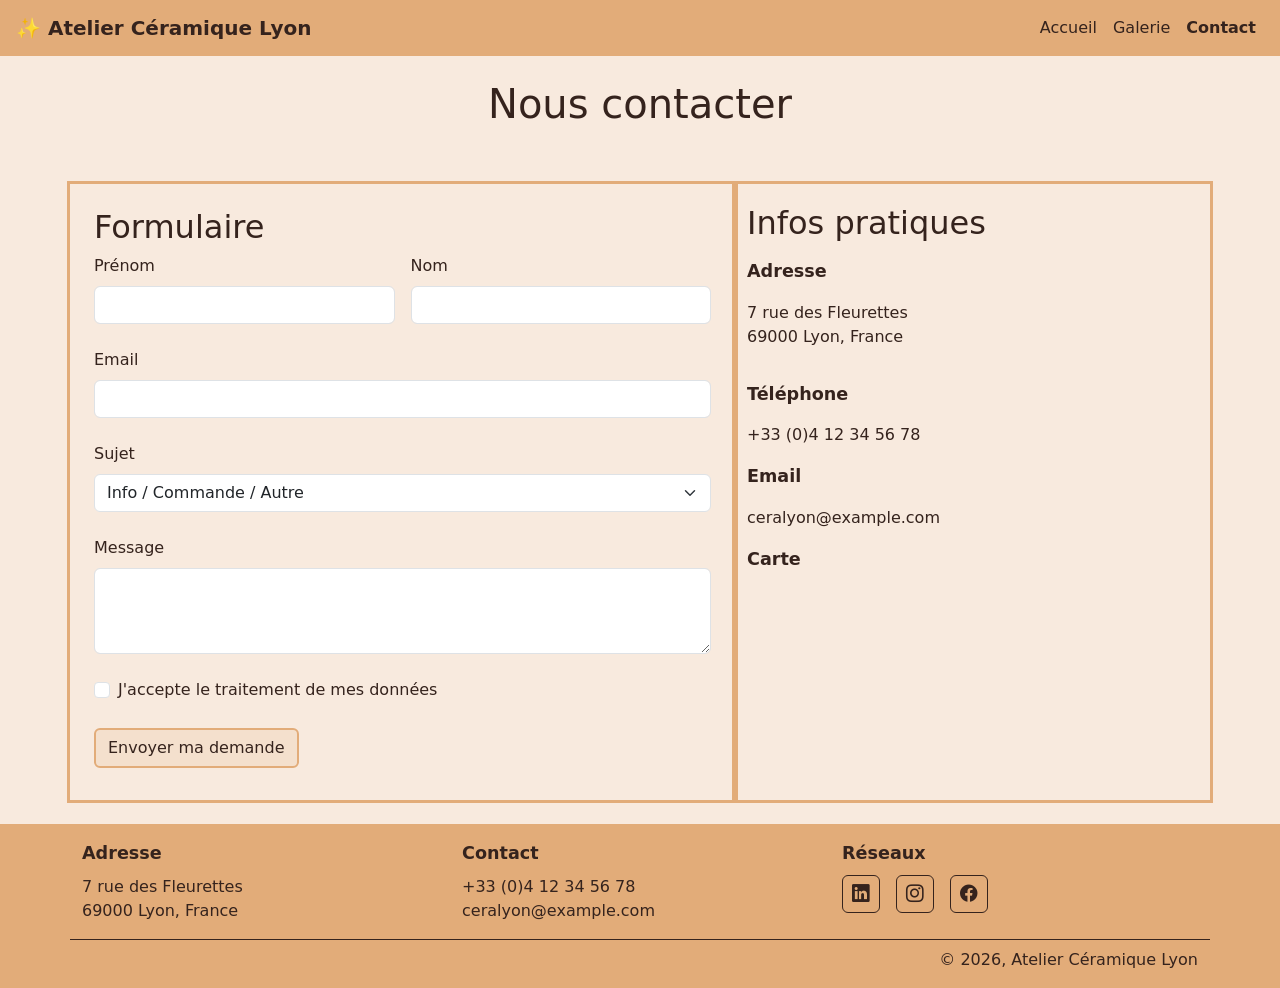
==== contact.html @ 5c56f78a "Changement logo, footer responsive, sélection responsive." ====
<!DOCTYPE html>
<html lang="fr">

<head>
    <meta charset="UTF-8">
    <meta name="viewport" content="width=device-width, initial-scale=1.0">
    <link href="assets/css/style.css" rel="stylesheet">
    <link href="https://cdn.jsdelivr.net/npm/bootstrap@5.3.3/dist/css/bootstrap.min.css" rel="stylesheet">
    <link href="https://cdn.jsdelivr.net/npm/bootstrap-icons@1.11.3/font/bootstrap-icons.min.css" rel="stylesheet">
    <title>Contact</title>
</head>

<body>
    <nav id="navi" class="navbar navbar-expand-md">
        <a class="navbar-brand ms-3" href="#">✨ Atelier Céramique Lyon</a>
        <button class="navbar-toggler ms-auto" type="button" data-bs-toggle="collapse"
            data-bs-target="#navbarSupportedContent" aria-controls="navbarSupportedContent" aria-expanded="false"
            aria-label="Toggle navigation">
            <span class="navbar-toggler-icon"></span>
        </button>
        <div class="collapse navbar-collapse me-3" id="navbarSupportedContent">
            <div class="navbar-nav ms-auto">
                <a class="nav-item nav-link" href="index.html">Accueil</a>
                <a class="nav-item nav-link" href="galerie.html">Galerie</a>
                <a class="nav-item nav-link active" href="contact.html">Contact</a>
            </div>
        </div>
    </nav>

    <main>
        <h1 class="text-center py-4">Nous contacter</h1>
        <div class="container">
            <div class="row py-4">
                <div class="col-md-7">
                    <form class="row">
                        <div class="outline p-4">
                            <h2>Formulaire</h2>
                            <div class="row g-3 pb-4">
                                <div class="col">
                                    <label for="name" class="form-label">Prénom</label>
                                    <input type="text" class="form-control" id="name" required>
                                </div>

                                <div class="col">
                                    <label for="last_name" class="form-label">Nom</label>
                                    <input type="text" class="form-control" id="last_name" required>
                                </div>
                            </div>

                            <div class="row pb-4">
                                <div class="col">
                                    <label for="email" class="form-label">Email</label>
                                    <input type="email" class="form-control" id="email" required>
                                </div>
                            </div>

                            <div class="row pb-4">
                                <div class="col">
                                    <label for="sujet" class="form-label">Sujet</label>
                                    <select id="sujet" class="form-select"  >
                                        <option disabled selected>Info / Commande / Autre</option>
                                        <option>Info</option>
                                        <option>Commande</option>
                                        <option>Autre...</option>
                                    </select>
                                </div>
                            </div>

                            <div class="row pb-4">
                                <div class="col-12">
                                    <label for="message" class="form-label">Message</label>
                                    <textarea class="form-control" id="message" rows="3" minlength="20"
                                        required></textarea>
                                </div>
                            </div>

                            <div class="row pb-4">
                                <div class="col-12">
                                    <div class="form-check">
                                        <input class="form-check-input" type="checkbox" id="gridCheck" required>
                                        <label class="form-check-label" for="gridCheck">
                                            J'accepte le traitement de mes données
                                        </label>
                                    </div>
                                </div>
                            </div>

                            <div class="row pb-2">
                                <div class="col-12">
                                    <button type="submit" class="btn btn-outline-primary">Envoyer ma demande</button>
                                </div>
                            </div>
                        </div>
                    </form>
                </div>

                <div class="col-md-5 outline">
                    <h2>Infos pratiques</h2>
                    <div class="row">
                        <div class="col py-2">
                            <p class="infos">Adresse</p>
                            <p>7 rue des Fleurettes<br>
                                69000 Lyon, France</p>
                        </div>
                    </div>

                    <div class="row">
                        <div class="col py-2">
                            <p class="infos">Téléphone</p>
                            <a href="tel:+33412345678">+33 (0)4 12 34 56 78</a>
                        </div>
                    </div>

                    <div class="row">
                        <div class="col py-2">
                            <p class="infos">Email</p>
                            <a href="mailto:mailto:ceralyon@example.com">ceralyon@example.com</a>
                        </div>
                    </div>

                    <div class="row">
                        <div class="col py-2">
                            <p class="infos">Carte</p>
                            <div style="width: 100%">
                                <iframe style="border:0" allowfullscreen="" src="https://www.google.com/maps/embed/v1/place?key=AIzaSyBVizdQeh3udy11xDc5Ao2YStR2gLc-rfc&amp;q=lyon&amp;maptype=roadmap&amp;zoom=14">
                                </iframe>
                            </div>
                        </div>
                    </div>
                </div>
            </div>
        </div>
    </main>

    <footer class="py-3">
        <div class="container">
            <div class="row pb-2 gy-4 text-center text-md-start">

                <div class="col-12 col-md-4">
                    <p class="col-title">Adresse</p>
                    <div class="footer-info">
                        7 rue des Fleurettes<br>
                        69000 Lyon, France
                    </div>
                </div>

                <div class="col-12 col-md-4">
                    <p class="col-title">Contact</p>
                    <div class="footer-info">
                        <a href="tel:+33412345678">+33 (0)4 12 34 56 78</a><br>
                        <a href="mailto:mailto:ceralyon@example.com">ceralyon@example.com</a>
                    </div>
                </div>

                <div class="col-12 col-md-4">
                    <p class="col-title">Réseaux</p>
                    <div class="d-flex justify-content-center justify-content-md-start gap-3">
                        <a href="https://www.linkedin.com" class="social-icon" target="_blank" rel="noopener"
                            aria-label="LinkedIn">
                            <i class="bi bi-linkedin"></i>
                        </a>
                        <a href="https://www.instagram.com" class="social-icon" target="_blank" rel="noopener"
                            aria-label="Instagram">
                            <i class="bi bi-instagram"></i>
                        </a>
                        <a href="https://www.facebook.com" class="social-icon" target="_blank" rel="noopener"
                            aria-label="Facebook">
                            <i class="bi bi-facebook"></i>
                        </a>
                    </div>
                </div>

            </div>

            <div class="row border-top pt-2 mt-2">
                <div class="col-12 text-center text-md-end">
                    <p class="copyright mb-0"><span>&copy; 2026</span>, Atelier Céramique Lyon</p>
                </div>
            </div>
        </div>
    </footer>

    <script src="https://cdn.jsdelivr.net/npm/bootstrap@5.3.8/dist/js/bootstrap.bundle.min.js"
        integrity="sha384-FKyoEForCGlyvwx9Hj09JcYn3nv7wiPVlz7YYwJrWVcXK/BmnVDxM+D2scQbITxI"
        crossorigin="anonymous"></script>
</body>

</html>
---- assets/css/style.css ----
/**************** Reset ****************/
*,
*::before,
*::after {
    box-sizing: border-box;
    margin: 0;
    padding: 0;
}

/**************** Root ****************/
:root {
    --white-ish: #faf5f5;
    --bg-body: #f8eade;
    --accent-bg-body: #f4e0cd;
    --bg-nav-ft-btn: #e2ac79;
    --primary-txt-i: #35231D;
}

/**************** Navigation ****************/
#navi {
    background-color: var(--bg-nav-ft-btn);
}

.navbar-brand,
.active {
    color: var(--primary-txt-i) !important;
    font-weight: 600 !important;
}

.nav-link {
    color: var(--primary-txt-i) !important;
}

.nav-link:hover {
    color: var(--white-ish) !important;
}

/**************** Hero ****************/
.hero {
    position: relative;
    width: 100%;
    height: 60vh;
}

/* Image de fond */
.hero-img {
    position: absolute;
    inset: 0;
    /* positionne l'élément*/
    width: 100%;
    height: 100%;
    object-fit: cover;
    object-position: center;
}

/* Overlay sombre */
.hero-overlay {
    position: absolute;
    inset: 0;
    /* positionne l'élément*/
    background: rgba(20, 12, 8, 0.45);
}

.hero-content {
    position: relative;
    z-index: 1;
    /* Au dessus de l'image + overlay */
    height: 100%;
    display: flex;
    flex-direction: column;
    align-items: center;
    justify-content: center;
    text-align: center;
    padding: 2rem;
    color: var(--white-ish);
}

.hero-title {
    font-weight: 400;
    font-size: clamp(2.8rem, 5vw, 6rem);
    /* responsive */
    margin-bottom: 1.5rem;
}

.hero-subtitle {
    font-weight: 400;
    font-size: clamp(.85rem, 1.5vw, 1rem);
    /* responsive */
    color: var(--white-ish);
    max-width: 450px;
    /* Pour un subtitle en 2 lignes */
    margin-bottom: 2.5rem;
}

.hero-btn {
    display: inline-block;
    padding: .75rem 2.2rem;
    border: 1px solid var(--bg-nav-ft-btn);
    border-radius: 6px;
    color: var(--white-ish);
    font-weight: 400;
    font-size: .8rem;
    text-transform: uppercase;
    text-decoration: none;
    transition: background .25s, color .25s;
}

.hero-btn:hover {
    background: var(--bg-nav-ft-btn);
    color: var(--primary-txt-i);
}

/**************** Main ****************/
main {
    background-color: var(--bg-body);
}

.section {
    padding: 3rem 0;
    color: var(--primary-txt-i);
}

/**************** About ****************/

.about-section h2 {
    font-size: 1.5rem;
    font-weight: 600;
    margin-bottom: 1.5rem;
    color: var(--primary-txt-i);
}

.about-img {
    width: 100%;
    height: 100%;
    min-height: 260px;
    object-fit: cover;
    display: block;
    border-radius: 10px;
}

.about-text p {
    font-size: 1.1rem;
    line-height: 1.6;
    color: var(--primary-txt-i);
}

.about-text p+p {
    margin-top: 1.5rem;
}

/**************** Values ****************/
.value-text,
.value-title,
.card-body>i {
    color: var(--primary-txt-i);
}

.card-body {
    background-color: var(--accent-bg-body);
    height: 25vh;
}

.card-body>i {
    font-size: 3em;
}

/**************** Selection ****************/
.img-selection {
    width: 100%;
    height: 250px;
    /* hauteur fixe identique pour toutes */
    object-fit: cover;
    /* recadre sans déformer */
    object-position: center;
    display: block;
    border-radius: 4px;
}

.selec-div {
    padding-top: 2rem;
}

.selec-div>p {
    font-size: 1.5rem;
    font-weight: 400;
}

.selec-btn {
    display: inline-block;
    padding: .75rem 2.2rem;
    border: 1px solid var(--bg-nav-ft-btn);
    border-radius: 6px;
    color: var(--primary-txt-i);
    font-weight: 400;
    font-size: 1rem;
    text-transform: uppercase;
    text-decoration: none;
    transition: background .25s, color .25s;
    background-color: var(--accent-bg-body);
}

.selec-btn:hover {
    background: var(--bg-nav-ft-btn);
    color: var(--primary-txt-i);
}

/**************** Contact ****************/
.btn-outline-primary {
    color: var(--primary-txt-i) !important;
    border: solid 2px var(--bg-nav-ft-btn) !important;
    background-color: var(--accent-bg-body) !important;
}

.btn-outline-primary:hover {
    color: var(--primary-txt-i) !important;
    background-color: var(--bg-nav-ft-btn) !important;
}

.outline {
    outline: solid var(--bg-nav-ft-btn);
    padding: 20px;
}

.form-control:focus {
    border-color: var(--primary-txt-i) !important;
    box-shadow: none !important;
}

.form-select:focus {
    border-color: var(--primary-txt-i) !important;
    box-shadow: none !important;
}

.form-check-input:focus {
    border-color: var(--primary-txt-i) !important;
    box-shadow: none !important;
}

.form-check-input:checked {
    border-color: var(--primary-txt-i) !important;
    box-shadow: none !important;
    background-color: var(--bg-nav-ft-btn) !important;
}

.infos {
    font-weight: 600;
    font-size: 1.1em;
}

main {
    color: var(--primary-txt-i);
    overflow-x: hidden;
}

main a,
footer a {
    color: var(--primary-txt-i);
    text-decoration: none;
    transition: color .2s;
}

main a:hover {
    color: var(--primary-txt-i);
}

/**************** Footer ****************/

footer {
    background-color: var(--bg-nav-ft-btn);
    color: var(--primary-txt-i);
}

/* footer a {
    color: var(--primary-txt-i);
    text-decoration: none;
    transition: color .2s;
} */

footer a:hover {
    color: var(--white-ish);
}

.col-title {
    font-weight: 600;
    font-size: 1.1rem;
    margin-bottom: .5rem;
    color: var(--primary-txt-i);
}

.social-icon {
    display: inline-flex;
    align-items: center;
    justify-content: center;
    width: 38px;
    height: 38px;
    border: 1px solid var(--primary-txt-i);
    border-radius: 6px;
    font-size: 1.1rem;
    transition: border-color .2s, color .2s;
}

.social-icon:hover {
    border-color: var(--white-ish);
}

div > .border-top {
    border-color: var(--primary-txt-i) !important;
}
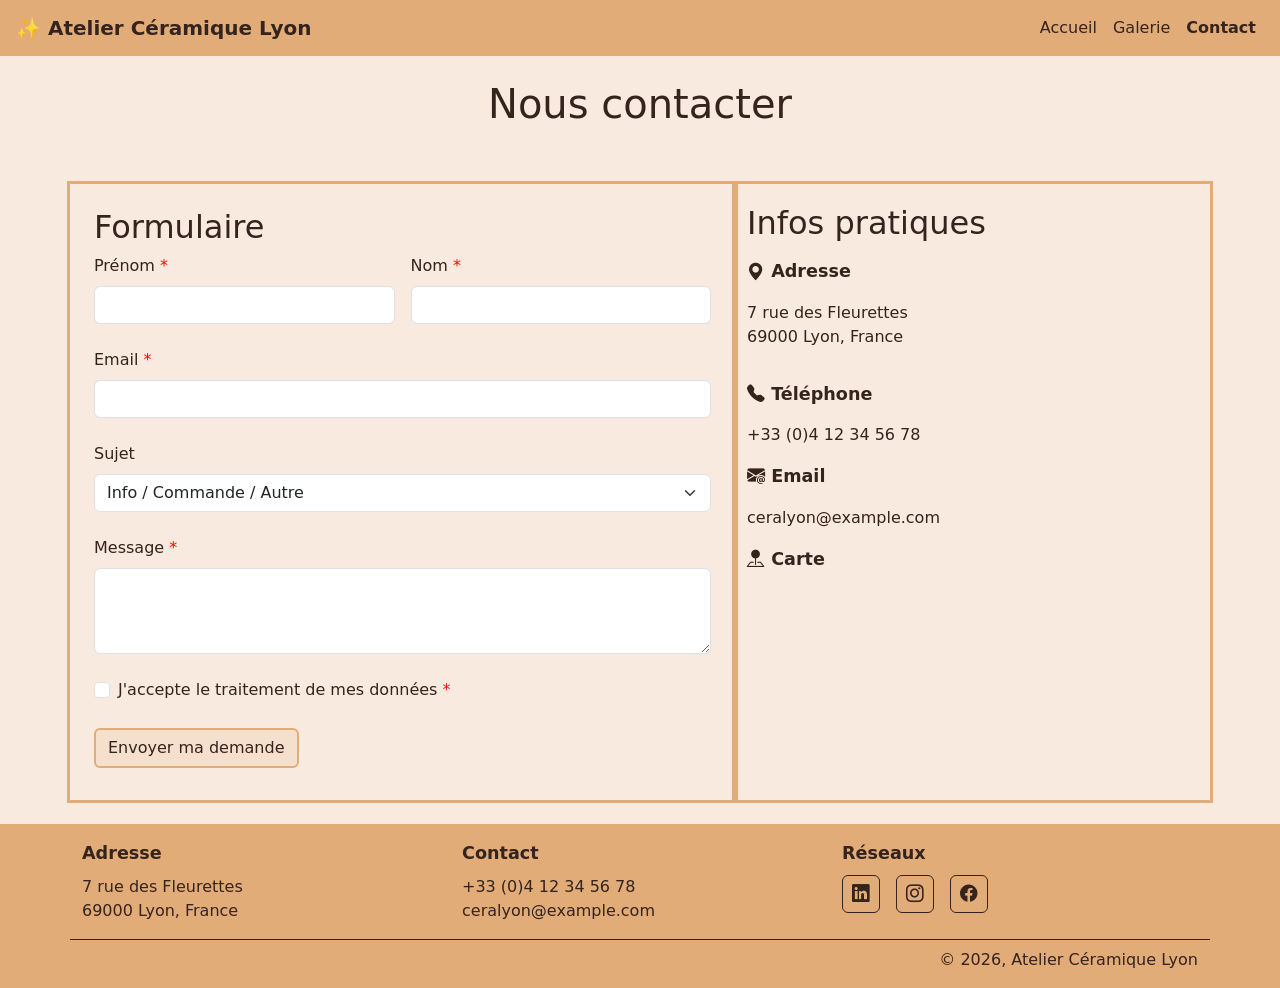
==== commit c400d2ce: "Ajout icon + asterix rouge sur le formulaire." ====
--- a/contact.html
+++ b/contact.html
@@ -11,21 +11,23 @@
 </head>
 
 <body>
-    <nav id="navi" class="navbar navbar-expand-md">
-        <a class="navbar-brand ms-3" href="#">✨ Atelier Céramique Lyon</a>
-        <button class="navbar-toggler ms-auto" type="button" data-bs-toggle="collapse"
-            data-bs-target="#navbarSupportedContent" aria-controls="navbarSupportedContent" aria-expanded="false"
-            aria-label="Toggle navigation">
-            <span class="navbar-toggler-icon"></span>
-        </button>
-        <div class="collapse navbar-collapse me-3" id="navbarSupportedContent">
-            <div class="navbar-nav ms-auto">
-                <a class="nav-item nav-link" href="index.html">Accueil</a>
-                <a class="nav-item nav-link" href="galerie.html">Galerie</a>
-                <a class="nav-item nav-link active" href="contact.html">Contact</a>
+    <header>
+        <nav id="navi" class="navbar navbar-expand-md">
+            <a class="navbar-brand ms-3" href="#">✨ Atelier Céramique Lyon</a>
+            <button class="navbar-toggler ms-auto" type="button" data-bs-toggle="collapse"
+                data-bs-target="#navbarSupportedContent" aria-controls="navbarSupportedContent" aria-expanded="false"
+                aria-label="Toggle navigation">
+                <span class="navbar-toggler-icon"></span>
+            </button>
+            <div class="collapse navbar-collapse me-3" id="navbarSupportedContent">
+                <div class="navbar-nav ms-auto">
+                    <a class="nav-item nav-link" href="index.html">Accueil</a>
+                    <a class="nav-item nav-link" href="galerie.html">Galerie</a>
+                    <a class="nav-item nav-link active" href="contact.html">Contact</a>
+                </div>
             </div>
-        </div>
-    </nav>
+        </nav>
+    </header>
 
     <main>
         <h1 class="text-center py-4">Nous contacter</h1>
@@ -37,19 +39,19 @@
                             <h2>Formulaire</h2>
                             <div class="row g-3 pb-4">
                                 <div class="col">
-                                    <label for="name" class="form-label">Prénom</label>
+                                    <label for="name" class="form-label required">Prénom</label>
                                     <input type="text" class="form-control" id="name" required>
                                 </div>
 
                                 <div class="col">
-                                    <label for="last_name" class="form-label">Nom</label>
+                                    <label for="last_name" class="form-label required">Nom</label>
                                     <input type="text" class="form-control" id="last_name" required>
                                 </div>
                             </div>
 
                             <div class="row pb-4">
                                 <div class="col">
-                                    <label for="email" class="form-label">Email</label>
+                                    <label for="email" class="form-label required">Email</label>
                                     <input type="email" class="form-control" id="email" required>
                                 </div>
                             </div>
@@ -57,7 +59,7 @@
                             <div class="row pb-4">
                                 <div class="col">
                                     <label for="sujet" class="form-label">Sujet</label>
-                                    <select id="sujet" class="form-select"  >
+                                    <select id="sujet" class="form-select">
                                         <option disabled selected>Info / Commande / Autre</option>
                                         <option>Info</option>
                                         <option>Commande</option>
@@ -68,7 +70,7 @@
 
                             <div class="row pb-4">
                                 <div class="col-12">
-                                    <label for="message" class="form-label">Message</label>
+                                    <label for="message" class="form-label required">Message</label>
                                     <textarea class="form-control" id="message" rows="3" minlength="20"
                                         required></textarea>
                                 </div>
@@ -78,7 +80,7 @@
                                 <div class="col-12">
                                     <div class="form-check">
                                         <input class="form-check-input" type="checkbox" id="gridCheck" required>
-                                        <label class="form-check-label" for="gridCheck">
+                                        <label class="form-check-label required" for="gridCheck">
                                             J'accepte le traitement de mes données
                                         </label>
                                     </div>
@@ -98,7 +100,7 @@
                     <h2>Infos pratiques</h2>
                     <div class="row">
                         <div class="col py-2">
-                            <p class="infos">Adresse</p>
+                            <p class="infos"><i class="bi bi-geo-alt-fill"></i> Adresse</p>
                             <p>7 rue des Fleurettes<br>
                                 69000 Lyon, France</p>
                         </div>
@@ -106,23 +108,24 @@
 
                     <div class="row">
                         <div class="col py-2">
-                            <p class="infos">Téléphone</p>
+                            <p class="infos"><i class="bi bi-telephone-fill"></i> Téléphone</p>
                             <a href="tel:+33412345678">+33 (0)4 12 34 56 78</a>
                         </div>
                     </div>
 
                     <div class="row">
                         <div class="col py-2">
-                            <p class="infos">Email</p>
+                            <p class="infos"><i class="bi bi-envelope-at-fill"></i> Email</p>
                             <a href="mailto:mailto:ceralyon@example.com">ceralyon@example.com</a>
                         </div>
                     </div>
 
                     <div class="row">
                         <div class="col py-2">
-                            <p class="infos">Carte</p>
+                            <p class="infos"><i class="bi bi-pin-map-fill"></i> Carte</p>
                             <div style="width: 100%">
-                                <iframe style="border:0" allowfullscreen="" src="https://www.google.com/maps/embed/v1/place?key=AIzaSyBVizdQeh3udy11xDc5Ao2YStR2gLc-rfc&amp;q=lyon&amp;maptype=roadmap&amp;zoom=14">
+                                <iframe style="border:0" allowfullscreen=""
+                                    src="https://www.google.com/maps/embed/v1/place?key=AIzaSyBVizdQeh3udy11xDc5Ao2YStR2gLc-rfc&amp;q=lyon&amp;maptype=roadmap&amp;zoom=14">
                                 </iframe>
                             </div>
                         </div>
--- a/assets/css/style.css
+++ b/assets/css/style.css
@@ -14,6 +14,12 @@
     --accent-bg-body: #f4e0cd;
     --bg-nav-ft-btn: #e2ac79;
     --primary-txt-i: #35231D;
+}
+
+body {
+    display: flex;
+    flex-direction: column;
+    min-height: 100vh;
 }
 
 /**************** Navigation ****************/
@@ -112,6 +118,7 @@
 
 /**************** Main ****************/
 main {
+    flex: 1;
     background-color: var(--bg-body);
 }
 
@@ -221,6 +228,11 @@
     padding: 20px;
 }
 
+.required::after {
+    content:" *";
+    color: red;
+}
+
 .form-control:focus {
     border-color: var(--primary-txt-i) !important;
     box-shadow: none !important;
@@ -303,6 +315,6 @@
     border-color: var(--white-ish);
 }
 
-div > .border-top {
+div>.border-top {
     border-color: var(--primary-txt-i) !important;
 }
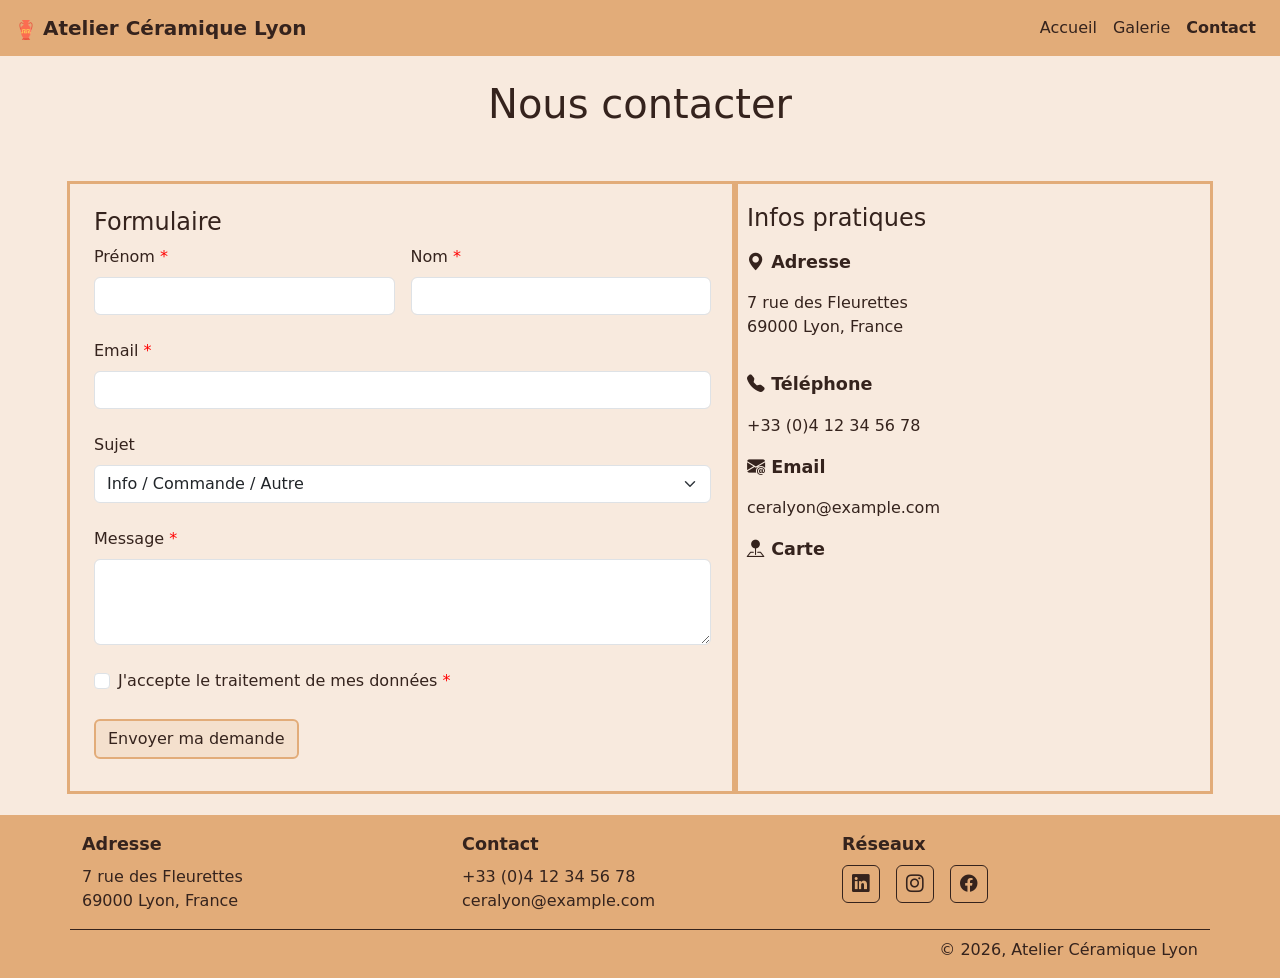
==== commit 76fff9aa: "Ajout du nouvel icon navbrand sur toutes les pages + redirection accueil dessus." ====
--- a/contact.html
+++ b/contact.html
@@ -13,7 +13,8 @@
 <body>
     <header>
         <nav id="navi" class="navbar navbar-expand-md">
-            <a class="navbar-brand ms-3" href="#">✨ Atelier Céramique Lyon</a>
+            <a class="navbar-brand ms-3" href="index.html">
+                <img src="./assets/img/vase.svg" alt="" height="20" width="20"> Atelier Céramique Lyon</a>
             <button class="navbar-toggler ms-auto" type="button" data-bs-toggle="collapse"
                 data-bs-target="#navbarSupportedContent" aria-controls="navbarSupportedContent" aria-expanded="false"
                 aria-label="Toggle navigation">
--- a/assets/css/style.css
+++ b/assets/css/style.css
@@ -16,10 +16,15 @@
     --primary-txt-i: #35231D;
 }
 
+/**************** Body ****************/
 body {
     display: flex;
     flex-direction: column;
     min-height: 100vh;
+}
+
+body h2 {
+    font-size: 1.5em;
 }
 
 /**************** Navigation ****************/
@@ -128,14 +133,6 @@
 }
 
 /**************** About ****************/
-
-.about-section h2 {
-    font-size: 1.5rem;
-    font-weight: 600;
-    margin-bottom: 1.5rem;
-    color: var(--primary-txt-i);
-}
-
 .about-img {
     width: 100%;
     height: 100%;
@@ -210,6 +207,43 @@
     background: var(--bg-nav-ft-btn);
     color: var(--primary-txt-i);
 }
+
+/**************** Galerie ****************/
+.card-galerie {
+    border: 1px solid var(--primary-txt-i);
+    border-radius: 8px;
+    overflow: hidden;
+    cursor: pointer;
+    transition: box-shadow 0.2s;
+}
+.card-galerie:hover {
+    box-shadow: 0 4px 12px rgba(53,35,29,0.5);
+}
+
+.card-img-wrap {
+    width: 100%;
+    height: 200px;
+    overflow: hidden;
+}
+.card-img-wrap img {
+    width: 100%;
+    height: 100%;
+    object-fit: cover;
+    transition: transform 0.3s ease;
+}
+.card-galerie:hover .card-img-wrap img {
+    transform: scale(1.04); /* zoom */
+}
+
+.card-body-galerie {
+    padding: 1rem 1.25rem 1.25rem;
+}
+.card-body-galerie p {
+  color: var(--primary-txt-i);
+  margin: 0;
+  line-height: 1.4;
+}
+
 
 /**************** Contact ****************/
 .btn-outline-primary {
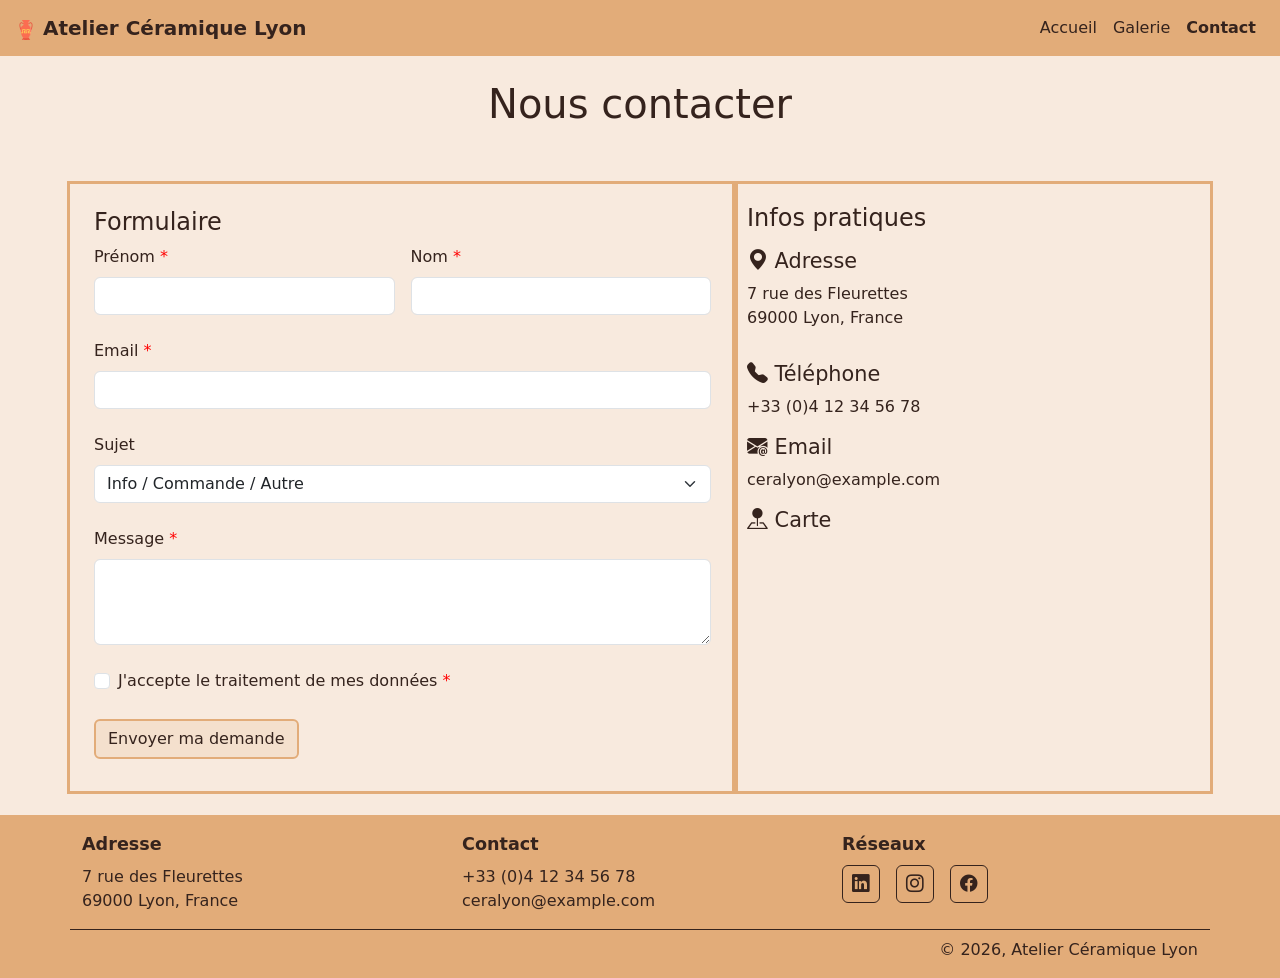
==== commit a74aa9d6: "Ajout nav in header sur index et galerie, changement taille de police." ====
--- a/contact.html
+++ b/contact.html
@@ -101,7 +101,7 @@
                     <h2>Infos pratiques</h2>
                     <div class="row">
                         <div class="col py-2">
-                            <p class="infos"><i class="bi bi-geo-alt-fill"></i> Adresse</p>
+                            <h3><i class="bi bi-geo-alt-fill"></i> Adresse</h3>
                             <p>7 rue des Fleurettes<br>
                                 69000 Lyon, France</p>
                         </div>
@@ -109,23 +109,23 @@
 
                     <div class="row">
                         <div class="col py-2">
-                            <p class="infos"><i class="bi bi-telephone-fill"></i> Téléphone</p>
+                            <h3><i class="bi bi-telephone-fill"></i> Téléphone</h3>
                             <a href="tel:+33412345678">+33 (0)4 12 34 56 78</a>
                         </div>
                     </div>
 
                     <div class="row">
                         <div class="col py-2">
-                            <p class="infos"><i class="bi bi-envelope-at-fill"></i> Email</p>
+                            <h3><i class="bi bi-envelope-at-fill"></i> Email</h3>
                             <a href="mailto:mailto:ceralyon@example.com">ceralyon@example.com</a>
                         </div>
                     </div>
 
                     <div class="row">
                         <div class="col py-2">
-                            <p class="infos"><i class="bi bi-pin-map-fill"></i> Carte</p>
+                            <h3><i class="bi bi-pin-map-fill"></i> Carte</h3>
                             <div style="width: 100%">
-                                <iframe style="border:0" allowfullscreen=""
+                                <iframe title="Map centrée sur Lyon." style="border:0" allowfullscreen=""
                                     src="https://www.google.com/maps/embed/v1/place?key=AIzaSyBVizdQeh3udy11xDc5Ao2YStR2gLc-rfc&amp;q=lyon&amp;maptype=roadmap&amp;zoom=14">
                                 </iframe>
                             </div>
--- a/assets/css/style.css
+++ b/assets/css/style.css
@@ -23,8 +23,20 @@
     min-height: 100vh;
 }
 
+body h1 {
+    font-size: 2.5em;
+}
+
 body h2 {
     font-size: 1.5em;
+}
+
+body h3 {
+    font-size: 1.3em;
+}
+
+body .selec-div > h3 {
+    margin-bottom: 1.5rem;
 }
 
 /**************** Navigation ****************/
@@ -143,7 +155,6 @@
 }
 
 .about-text p {
-    font-size: 1.1rem;
     line-height: 1.6;
     color: var(--primary-txt-i);
 }
@@ -164,7 +175,7 @@
     height: 25vh;
 }
 
-.card-body>i {
+.card-body > i {
     font-size: 3em;
 }
 
@@ -184,11 +195,6 @@
     padding-top: 2rem;
 }
 
-.selec-div>p {
-    font-size: 1.5rem;
-    font-weight: 400;
-}
-
 .selec-btn {
     display: inline-block;
     padding: .75rem 2.2rem;
@@ -196,7 +202,6 @@
     border-radius: 6px;
     color: var(--primary-txt-i);
     font-weight: 400;
-    font-size: 1rem;
     text-transform: uppercase;
     text-decoration: none;
     transition: background .25s, color .25s;
@@ -286,11 +291,6 @@
     border-color: var(--primary-txt-i) !important;
     box-shadow: none !important;
     background-color: var(--bg-nav-ft-btn) !important;
-}
-
-.infos {
-    font-weight: 600;
-    font-size: 1.1em;
 }
 
 main {
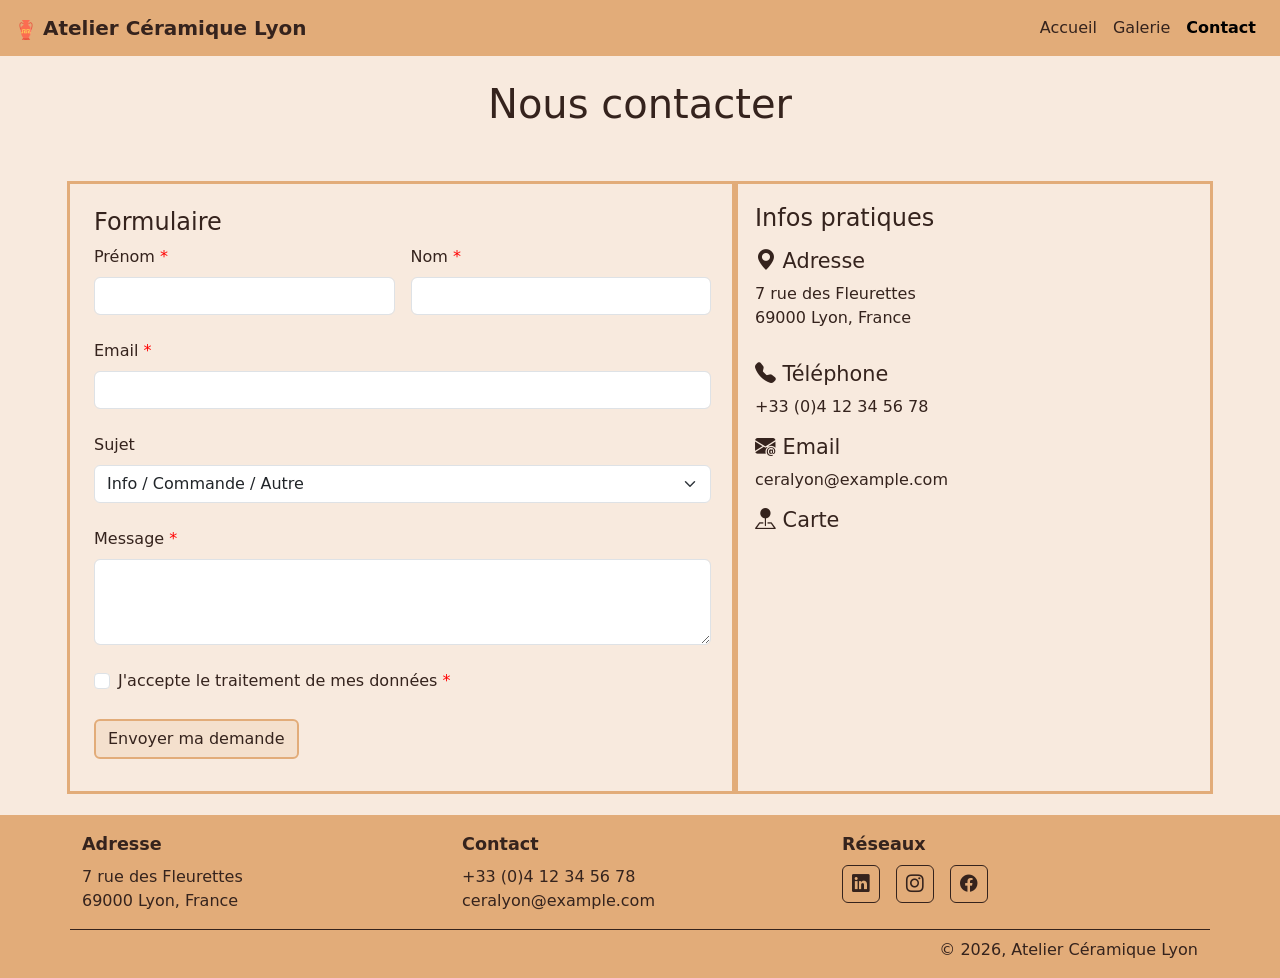
==== commit f9473b50: "Changement de l'ordre des stylesheet pour enlever 99% des important." ====
--- a/contact.html
+++ b/contact.html
@@ -4,9 +4,9 @@
 <head>
     <meta charset="UTF-8">
     <meta name="viewport" content="width=device-width, initial-scale=1.0">
-    <link href="assets/css/style.css" rel="stylesheet">
     <link href="https://cdn.jsdelivr.net/npm/bootstrap@5.3.3/dist/css/bootstrap.min.css" rel="stylesheet">
     <link href="https://cdn.jsdelivr.net/npm/bootstrap-icons@1.11.3/font/bootstrap-icons.min.css" rel="stylesheet">
+    <link href="assets/css/style.css" rel="stylesheet">
     <title>Contact</title>
 </head>
 
--- a/assets/css/style.css
+++ b/assets/css/style.css
@@ -1,3 +1,6 @@
+/**************** Font ****************/
+@import url('https://fonts.googleapis.com/css2?family=Bree+Serif&display=swap');
+
 /**************** Reset ****************/
 *,
 *::before,
@@ -44,18 +47,17 @@
     background-color: var(--bg-nav-ft-btn);
 }
 
-.navbar-brand,
-.active {
-    color: var(--primary-txt-i) !important;
-    font-weight: 600 !important;
+.navbar-brand, .active {
+    color: var(--primary-txt-i);
+    font-weight: 600;
 }
 
 .nav-link {
-    color: var(--primary-txt-i) !important;
+    color: var(--primary-txt-i);
 }
 
 .nav-link:hover {
-    color: var(--white-ish) !important;
+    color: var(--white-ish);
 }
 
 /**************** Hero ****************/
@@ -164,9 +166,7 @@
 }
 
 /**************** Values ****************/
-.value-text,
-.value-title,
-.card-body>i {
+.value-text, .value-title, .card-body>i {
     color: var(--primary-txt-i);
 }
 
@@ -183,9 +183,7 @@
 .img-selection {
     width: 100%;
     height: 250px;
-    /* hauteur fixe identique pour toutes */
     object-fit: cover;
-    /* recadre sans déformer */
     object-position: center;
     display: block;
     border-radius: 4px;
@@ -252,14 +250,14 @@
 
 /**************** Contact ****************/
 .btn-outline-primary {
-    color: var(--primary-txt-i) !important;
-    border: solid 2px var(--bg-nav-ft-btn) !important;
-    background-color: var(--accent-bg-body) !important;
+    color: var(--primary-txt-i);
+    border: solid 2px var(--bg-nav-ft-btn);
+    background-color: var(--accent-bg-body);
 }
 
 .btn-outline-primary:hover {
-    color: var(--primary-txt-i) !important;
-    background-color: var(--bg-nav-ft-btn) !important;
+    border-color: var(--bg-nav-ft-btn);
+    background-color: var(--bg-nav-ft-btn);
 }
 
 .outline {
@@ -272,25 +270,13 @@
     color: red;
 }
 
-.form-control:focus {
-    border-color: var(--primary-txt-i) !important;
-    box-shadow: none !important;
-}
-
-.form-select:focus {
-    border-color: var(--primary-txt-i) !important;
-    box-shadow: none !important;
-}
-
-.form-check-input:focus {
-    border-color: var(--primary-txt-i) !important;
-    box-shadow: none !important;
+.form-control:focus, .form-select:focus,.form-check-input:focus , .form-check-input:checked {
+    border-color: var(--primary-txt-i);
+    box-shadow: 0 0 5px var(--primary-txt-i);
 }
 
 .form-check-input:checked {
-    border-color: var(--primary-txt-i) !important;
-    box-shadow: none !important;
-    background-color: var(--bg-nav-ft-btn) !important;
+    background-color: var(--bg-nav-ft-btn);
 }
 
 main {
@@ -306,7 +292,7 @@
 }
 
 main a:hover {
-    color: var(--primary-txt-i);
+    color: var(--bg-nav-ft-btn);
 }
 
 /**************** Footer ****************/
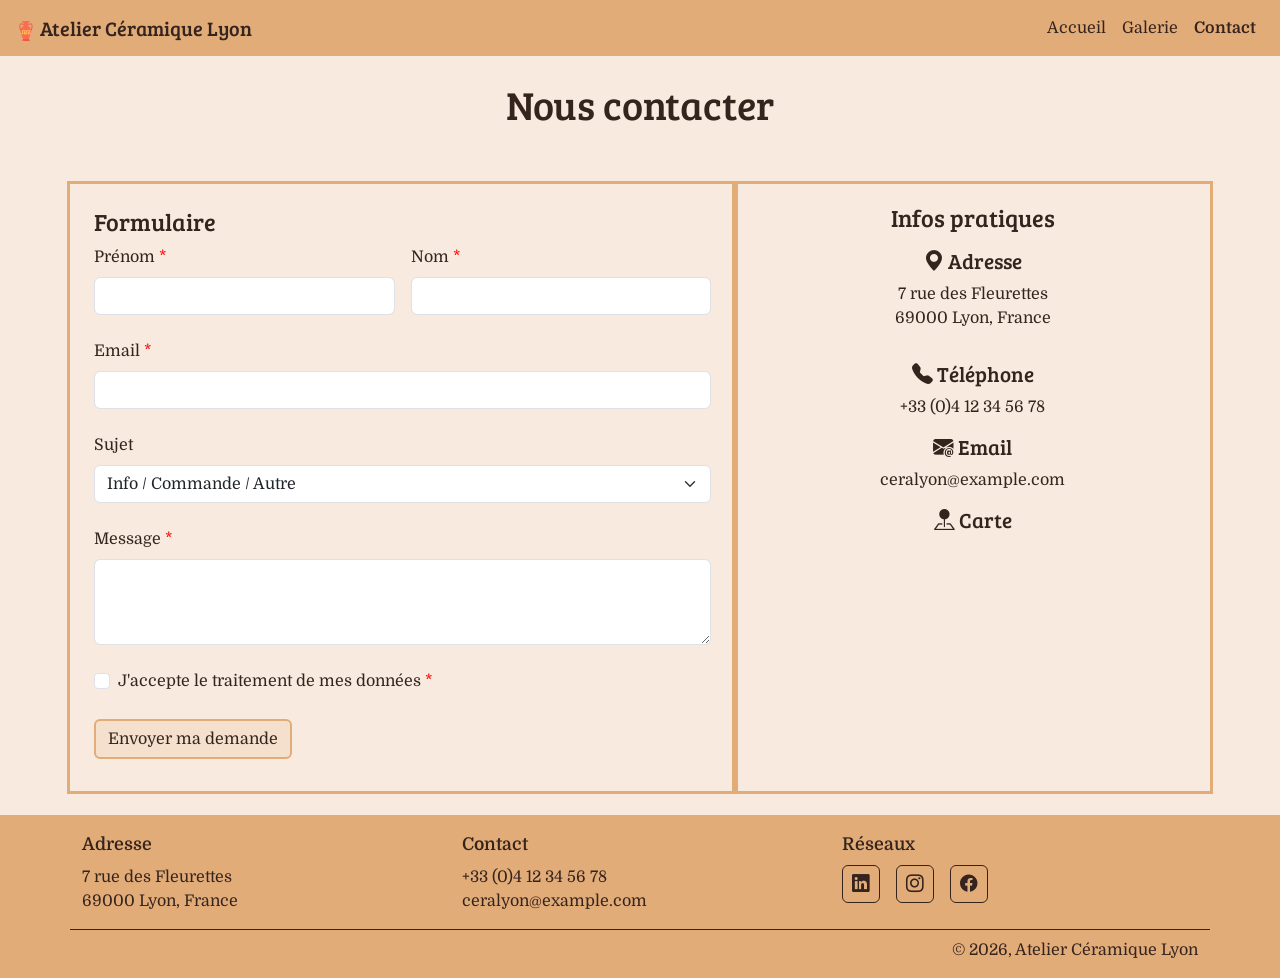
==== commit f37ea9bd: "Changement de polices et finition du README." ====
--- a/contact.html
+++ b/contact.html
@@ -97,7 +97,7 @@
                     </form>
                 </div>
 
-                <div class="col-md-5 outline">
+                <div class="col-md-5 outline text-center">
                     <h2>Infos pratiques</h2>
                     <div class="row">
                         <div class="col py-2">
--- a/assets/css/style.css
+++ b/assets/css/style.css
@@ -1,5 +1,6 @@
 /**************** Font ****************/
 @import url('https://fonts.googleapis.com/css2?family=Bree+Serif&display=swap');
+@import url('https://fonts.googleapis.com/css2?family=Domine:wght@400..700&display=swap');
 
 /**************** Reset ****************/
 *,
@@ -24,18 +25,22 @@
     display: flex;
     flex-direction: column;
     min-height: 100vh;
+    font-family: "Domine", serif;
 }
 
 body h1 {
     font-size: 2.5em;
+    font-family: "Bree Serif", serif;
 }
 
 body h2 {
     font-size: 1.5em;
+    font-family: "Bree Serif", serif;
 }
 
 body h3 {
     font-size: 1.3em;
+    font-family: "Bree Serif", serif;
 }
 
 body .selec-div > h3 {
@@ -47,9 +52,14 @@
     background-color: var(--bg-nav-ft-btn);
 }
 
-.navbar-brand, .active {
-    color: var(--primary-txt-i);
-    font-weight: 600;
+.navbar-brand, .navbar-brand:hover, .navbar-brand:focus {
+    color: var(--primary-txt-i);
+    font-family: "Bree Serif", serif;
+}
+
+.navbar-nav .nav-link.active {
+    color:  var(--primary-txt-i);
+    font-weight: 800;
 }
 
 .nav-link {
@@ -67,11 +77,9 @@
     height: 60vh;
 }
 
-/* Image de fond */
 .hero-img {
     position: absolute;
     inset: 0;
-    /* positionne l'élément*/
     width: 100%;
     height: 100%;
     object-fit: cover;
@@ -82,14 +90,12 @@
 .hero-overlay {
     position: absolute;
     inset: 0;
-    /* positionne l'élément*/
     background: rgba(20, 12, 8, 0.45);
 }
 
 .hero-content {
     position: relative;
-    z-index: 1;
-    /* Au dessus de l'image + overlay */
+    z-index: 1; /* Au dessus de l'image + overlay */
     height: 100%;
     display: flex;
     flex-direction: column;
@@ -101,6 +107,7 @@
 }
 
 .hero-title {
+    font-family: "Bree Serif", serif;
     font-weight: 400;
     font-size: clamp(2.8rem, 5vw, 6rem);
     /* responsive */
@@ -108,6 +115,7 @@
 }
 
 .hero-subtitle {
+    font-family: "Domine", serif;
     font-weight: 400;
     font-size: clamp(.85rem, 1.5vw, 1rem);
     /* responsive */
